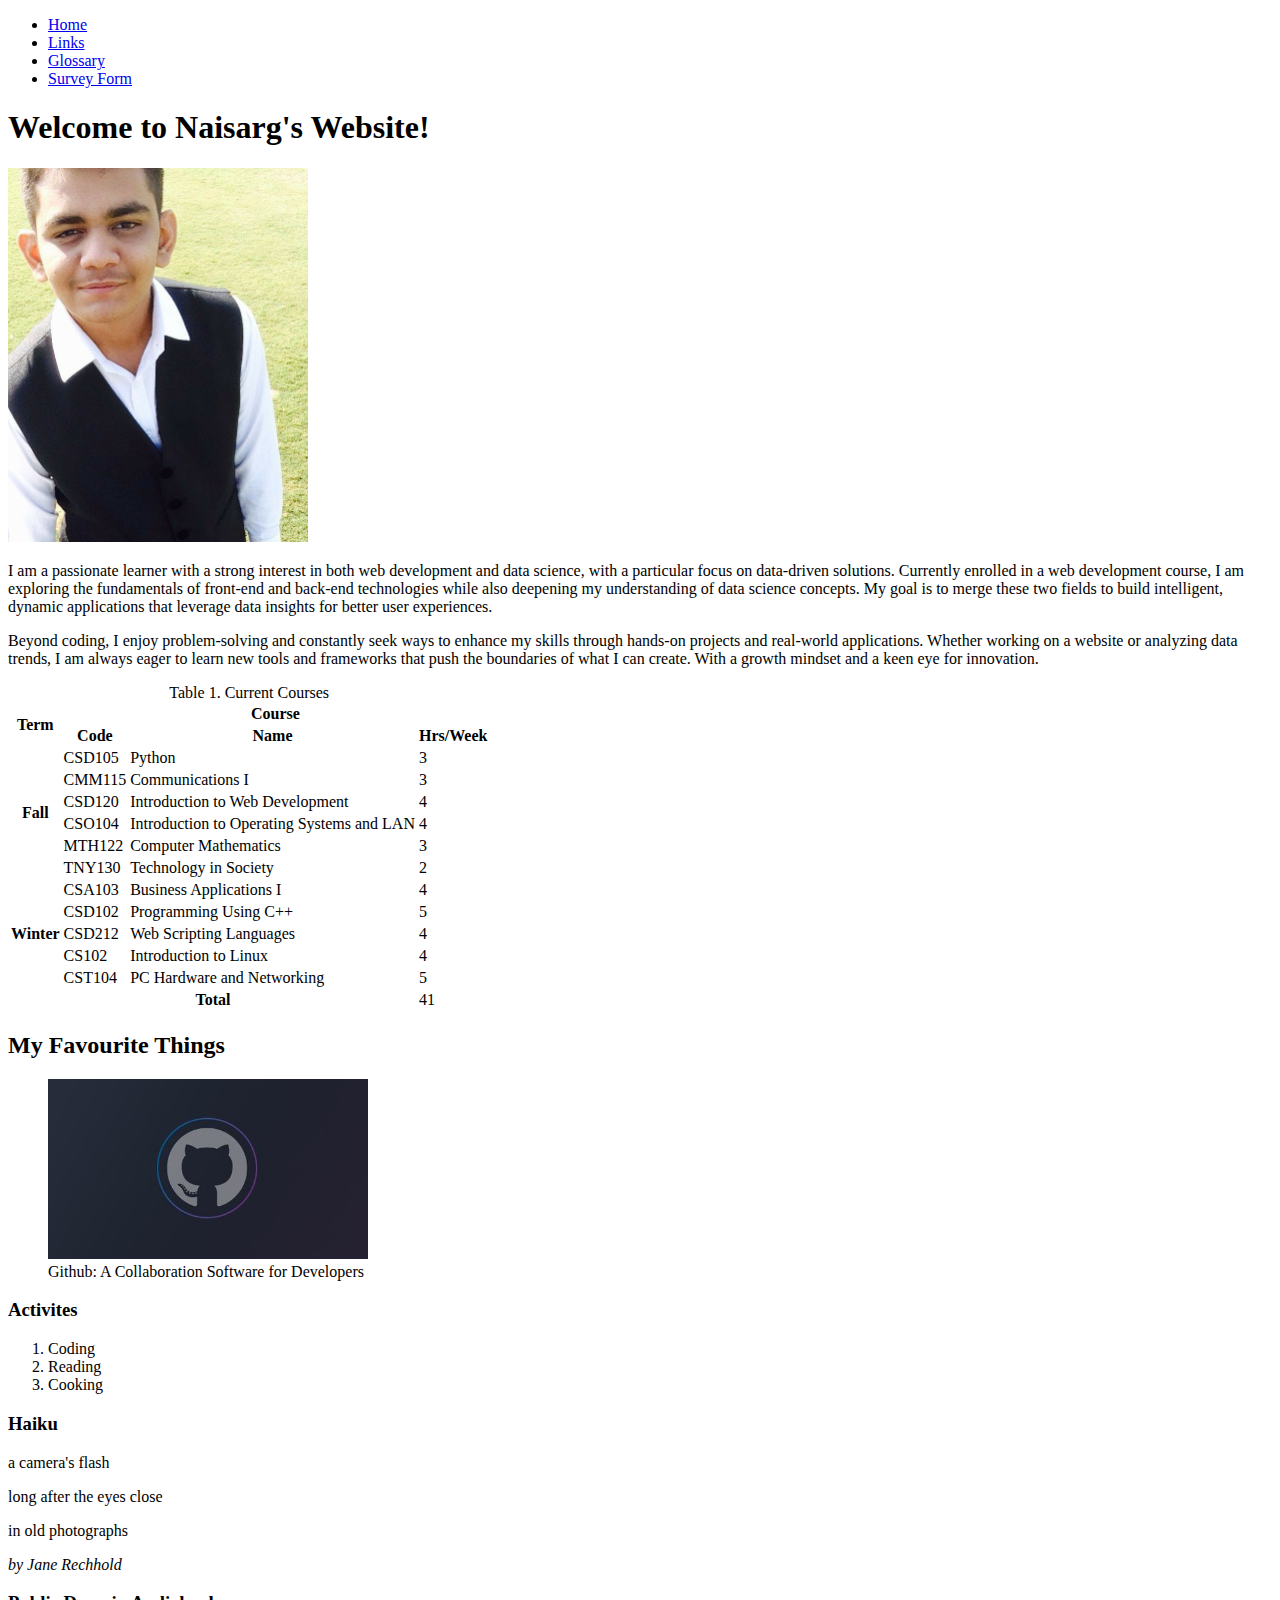
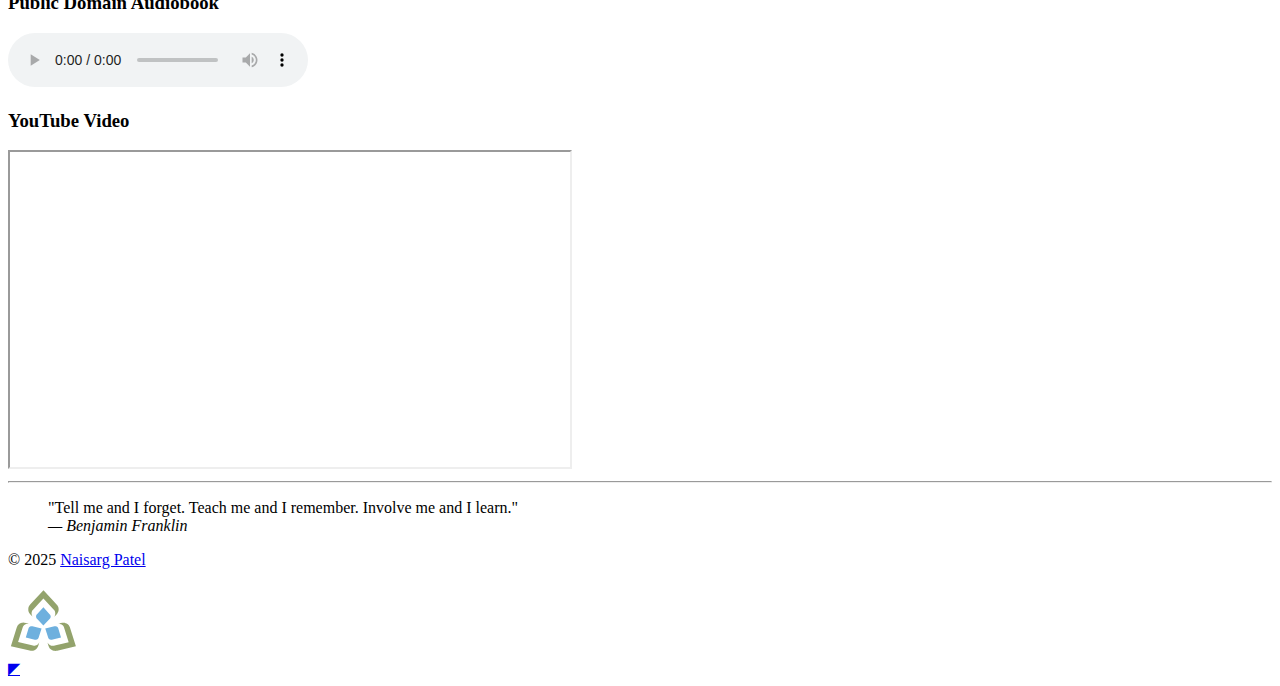
==== site/index.html @ 5c523bcd "Update site/index.html" ====
<!DOCTYPE html>
<html lang="en">

<head>
  <meta charset="UTF-8" />
  <meta name="author" content="Naisarg2024" />
  <meta name="description" content="A portfolio web page created with semantic html" />
  <meta name="viewport" content="width=device-width, initial-scale=1.0" />
  <title>NJP</title>
  <link rel="icon" type="image/x-icon" href="images/favicon.ico" />
</head>

<body>
  <div class="width-wrap">
    <header id="top">
      <nav>
        <ul>
          <li><a href="index.html">Home</a></li>
          <li><a href="links.html">Links</a></li>
          <li><a href="glossary.html">Glossary</a></li>
          <li><a href="survey.html">Survey Form</a></li>
        </ul>
      </nav>
    </header>
    <main>
      <h1>Welcome to Naisarg's Website!</h1>
      <a href="./images/my-picture.jpg" target="_blank">
        <img src="./images/my-thumbnail-150px.jpg" sizes="(max-width:500px) 150px, 300px" srcset="
              ./images/my-thumbnail-150px.jpg 150w,
              ./images/my-thumbnail-300px.jpg 300w
            " alt="My profile picture" />
      </a>
      <p>
        I am a passionate learner with a strong interest in both web
        development and data science, with a particular focus on data-driven
        solutions. Currently enrolled in a web development course, I am
        exploring the fundamentals of front-end and back-end technologies
        while also deepening my understanding of data science concepts. My
        goal is to merge these two fields to build intelligent, dynamic
        applications that leverage data insights for better user experiences.
      </p>

      <p>
        Beyond coding, I enjoy problem-solving and constantly seek ways to
        enhance my skills through hands-on projects and real-world
        applications. Whether working on a website or analyzing data trends, I
        am always eager to learn new tools and frameworks that push the
        boundaries of what I can create. With a growth mindset and a keen eye
        for innovation.
      </p>
      <!-- Lab 4 Table -->
      <div id="making-a-table">
        <table>
          <!-- table caption -->
          <caption>
            Table 1. Current Courses
          </caption>
          <!-- table head section -->
          <thead>
            <tr>
              <th scope="colgroup" rowspan="2">Term</th>
              <th colspan="12">Course</th>
            </tr>
            <tr>
              <th scope="col">Code</th>
              <th scope="col">Name</th>
              <th scope="col">Hrs/Week</th>
            </tr>
          </thead>
          <!-- table body section -->
          <tbody>
            <tr>
              <th scope="rowgroup" rowspan="6">Fall</th>
              <td>CSD105</td>
              <td>Python</td>
              <td>3</td>
            </tr>
            <tr>
              <td>CMM115</td>
              <td>Communications I</td>
              <td>3</td>
            </tr>
            <tr>
              <td>CSD120</td>
              <td>Introduction to Web Development</td>
              <td>4</td>
            </tr>
            <tr>
              <td>CSO104</td>
              <td>Introduction to Operating Systems and LAN</td>
              <td>4</td>
            </tr>
            <tr>
              <td>MTH122</td>
              <td>Computer Mathematics</td>
              <td>3</td>
            </tr>
            <tr>
              <td>TNY130</td>
              <td>Technology in Society</td>
              <td>2</td>
            </tr>
            <!-- winter courses -->
            <tr>
              <th scope="rowgroup" rowspan="5">Winter</th>
              <td>CSA103</td>
              <td>Business Applications I</td>
              <td>4</td>
            </tr>
            <tr>
              <td>CSD102</td>
              <td>Programming Using C++</td>
              <td>5</td>
            </tr>
            <tr>
              <td>CSD212</td>
              <td>Web Scripting Languages</td>
              <td>4</td>
            </tr>
            <tr>
              <td>CS102</td>
              <td>Introduction to Linux</td>
              <td>4</td>
            </tr>
            <tr>
              <td>CST104</td>
              <td>PC Hardware and Networking</td>
              <td>5</td>
            </tr>
          </tbody>
          <!-- table footer section -->
          <tfoot>
            <tr>
              <th scope="row" colspan="3">Total</th>
              <td>41</td>
            </tr>
          </tfoot>
        </table>
      </div>
      <!-- END OF Lab 4 Table -->

      <h2>My Favourite Things</h2>
      <!-- Found me! -->
      <figure>
        <a href="https://github.com/" target="_blank">
          <img src="images/logo.jpg" alt="A logo of Github" height="180" title="visit Github" />
        </a>
        <figcaption>
          Github: A Collaboration Software for Developers
        </figcaption>
      </figure>
      <h3>Activites</h3>
      <ol>
        <li>Coding</li>
        <li>Reading</li>
        <li>Cooking</li>
      </ol>

      <h3>Haiku</h3>
      <p>a camera&apos;s flash</p>
      <p>long after the eyes close</p>
      <p>in old photographs</p>
      <cite> by <span class="author">Jane Rechhold</span> </cite>
      <h3>Public Domain Audiobook</h3>
      <audio controls>
        <source
          src="https://ia801005.us.archive.org/18/items/cb20_old_age_1907_librivox/cb20_old_age_01_various_64kb.mp3"
          type="audio/mpeg" />
        Your browser does not support the audio element.
        <!-- Fallback link -->
        <a href="https://www.archive.org/download/cb20_old_age_1907_librivox/cb20_old_age_1907_librivox_64kb_mp3.zip"
          download>Click here to download the recording</a>
      </audio>
      <h3>YouTube Video</h3>
      <iframe width="560" height="315" src="https://www.youtube.com/embed/GxmfcnU3feo?si=j3ZdFZcp_wH5muQQ"
        title="YouTube video player"
        allow="accelerometer; autoplay; clipboard-write; encrypted-media; gyroscope; picture-in-picture; web-share"
        referrerpolicy="strict-origin-when-cross-origin" allowfullscreen></iframe>
    </main>

    <footer>
      <hr />
      <blockquote>
        &quot;Tell me and I forget. Teach me and I remember. Involve me and I
        learn.&quot;
        <br />
        <cite>
          &mdash; <span class="author">Benjamin Franklin</span>
        </cite>
      </blockquote>
      <p>
        &copy; 2025
        <a href="mailto:naisargjpatel@gmail.com?subject=Message%20from%20CSD112%20Website">Naisarg Patel</a>
      </p>
      <picture>
        <source srcset="./images/sc-logo.svg" type="image/svg+xml" />
        <img src="./images/sc-logo.png" width="70" srcset="./images/sc-logo_105.png 1.5x, ./images/sc-logo_140.png 2x"
          alt="Sault College Logo" />
      </picture>
    </footer>

    <a href="#top" title="Back to top">◤</a>
  </div>
</body>

</html>
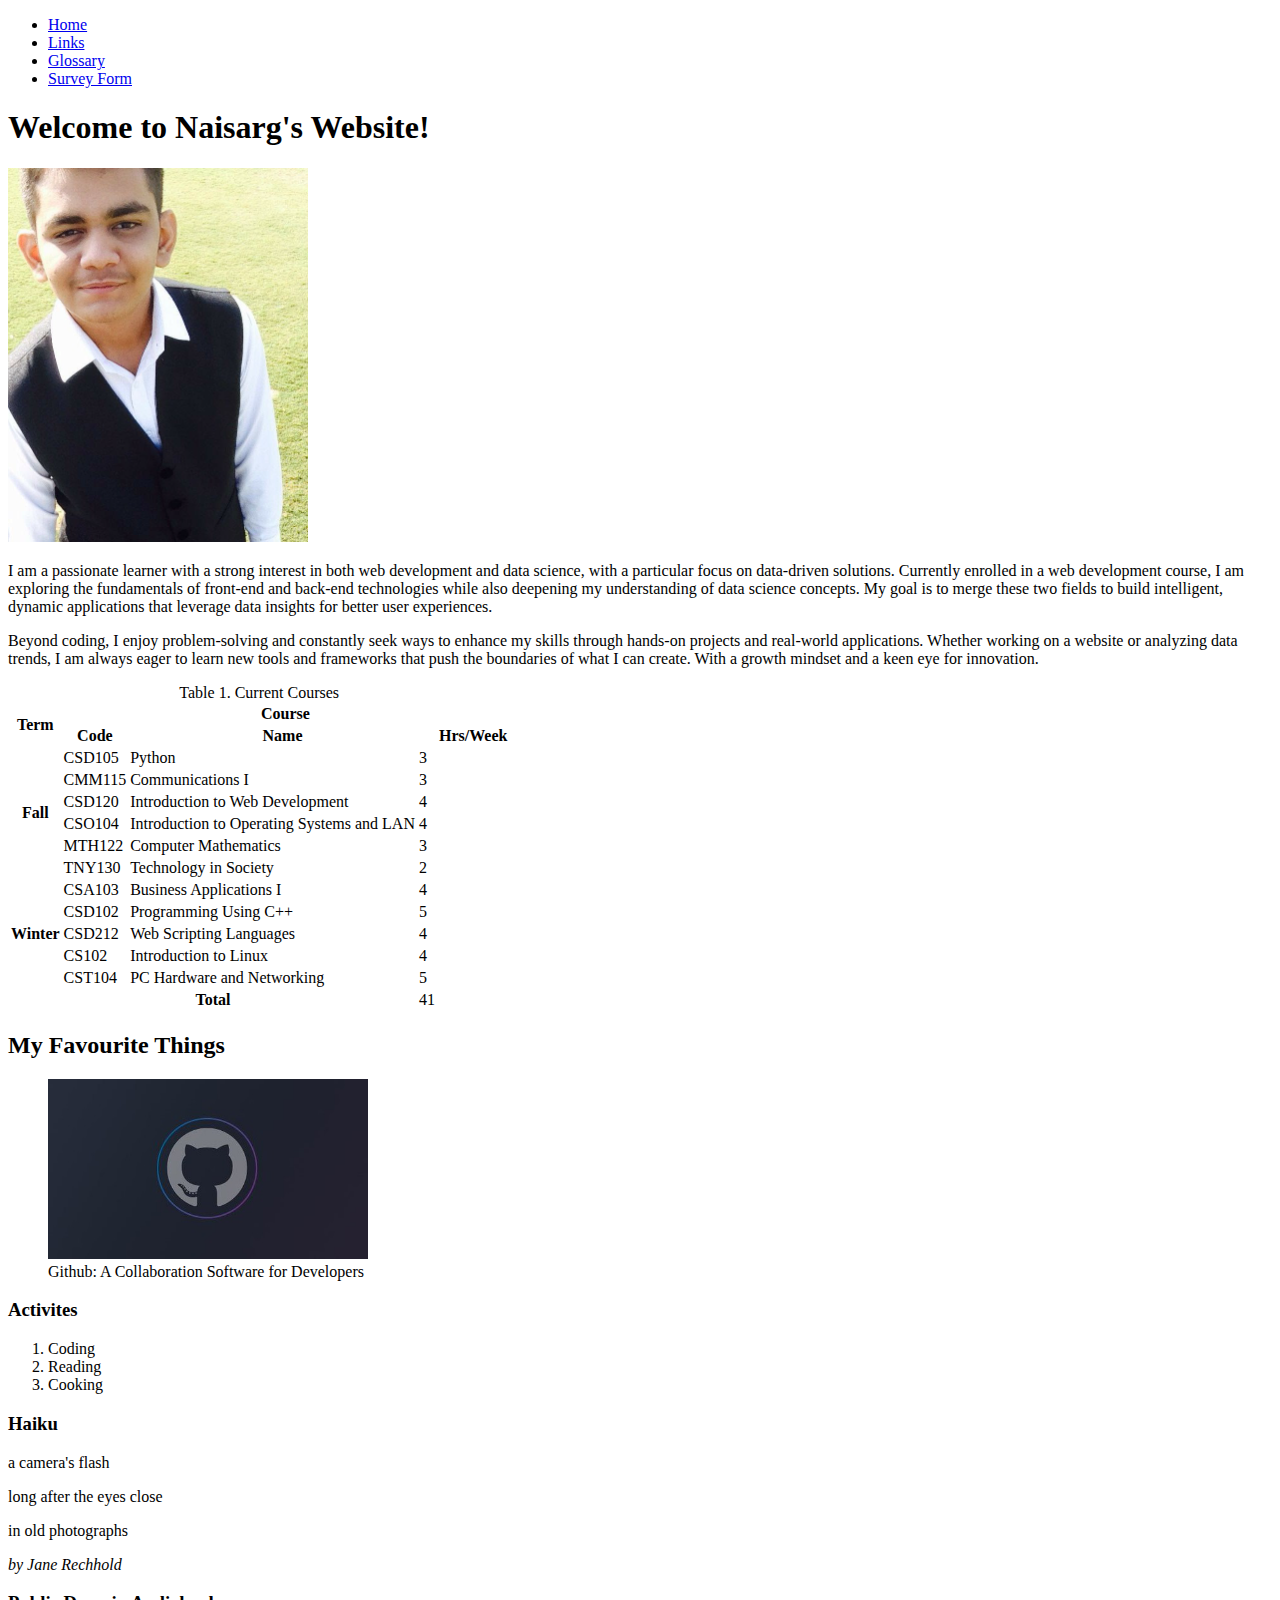
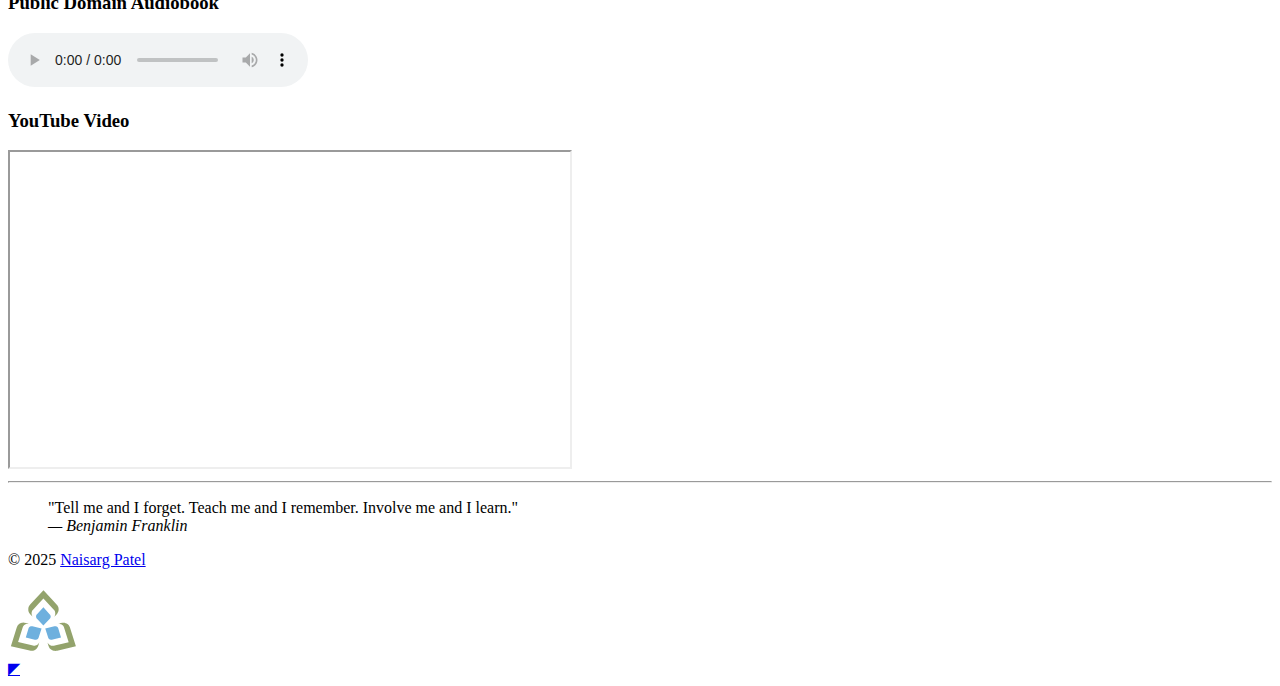
==== commit 6805ced2: "Update site/index.html" ====
--- a/site/index.html
+++ b/site/index.html
@@ -63,7 +63,7 @@
             </tr>
             <tr>
               <th scope="col">Code</th>
-              <th scope="col">Name</th>
+              <th scope="col" colspan="10">Name</th>
               <th scope="col">Hrs/Week</th>
             </tr>
           </thead>
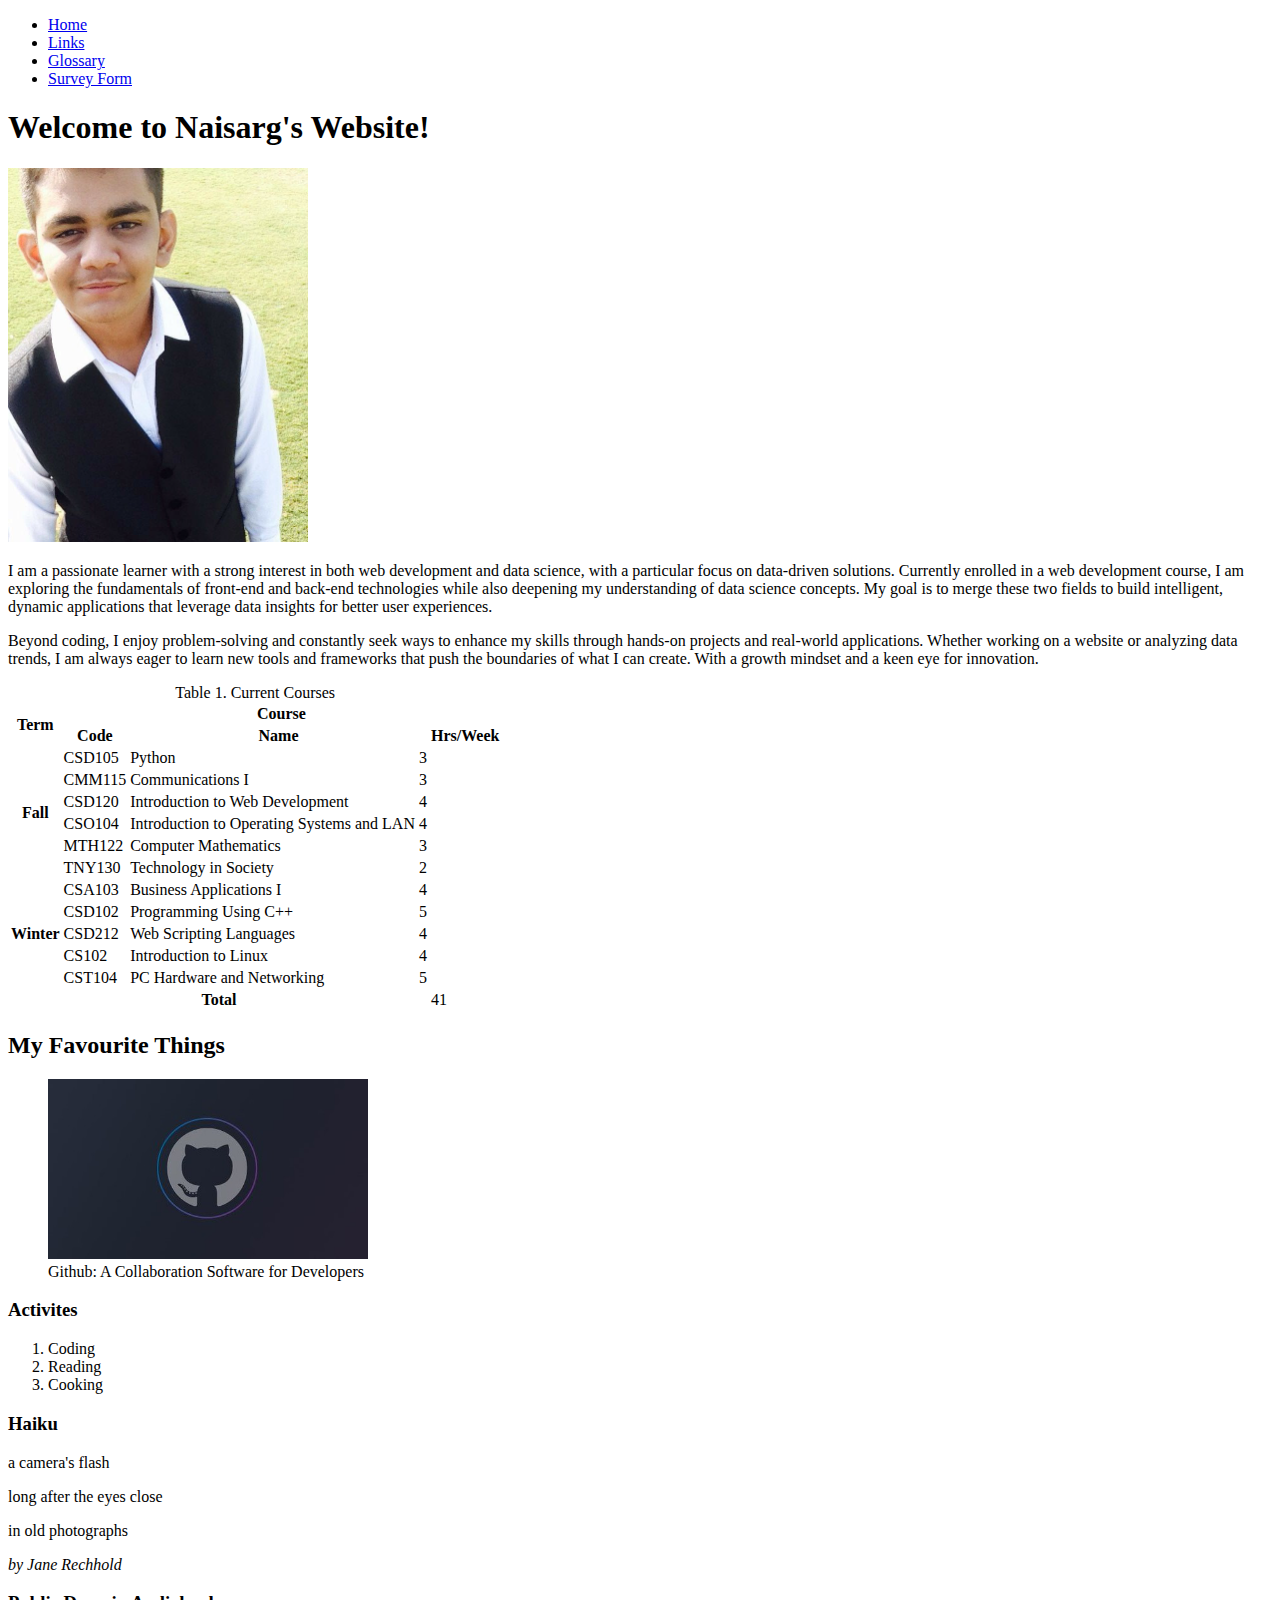
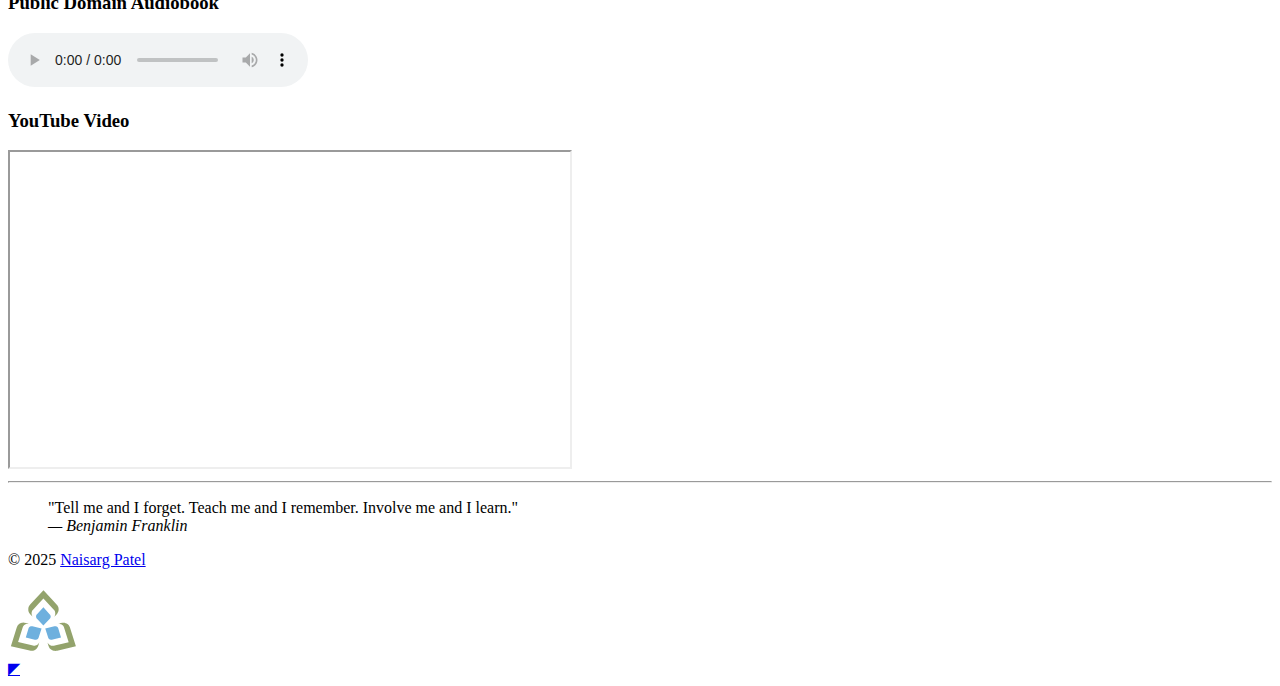
==== commit 5cd469d6: "Update site/index.html" ====
--- a/site/index.html
+++ b/site/index.html
@@ -131,7 +131,7 @@
           <!-- table footer section -->
           <tfoot>
             <tr>
-              <th scope="row" colspan="3">Total</th>
+              <th scope="row" colspan="12">Total</th>
               <td>41</td>
             </tr>
           </tfoot>
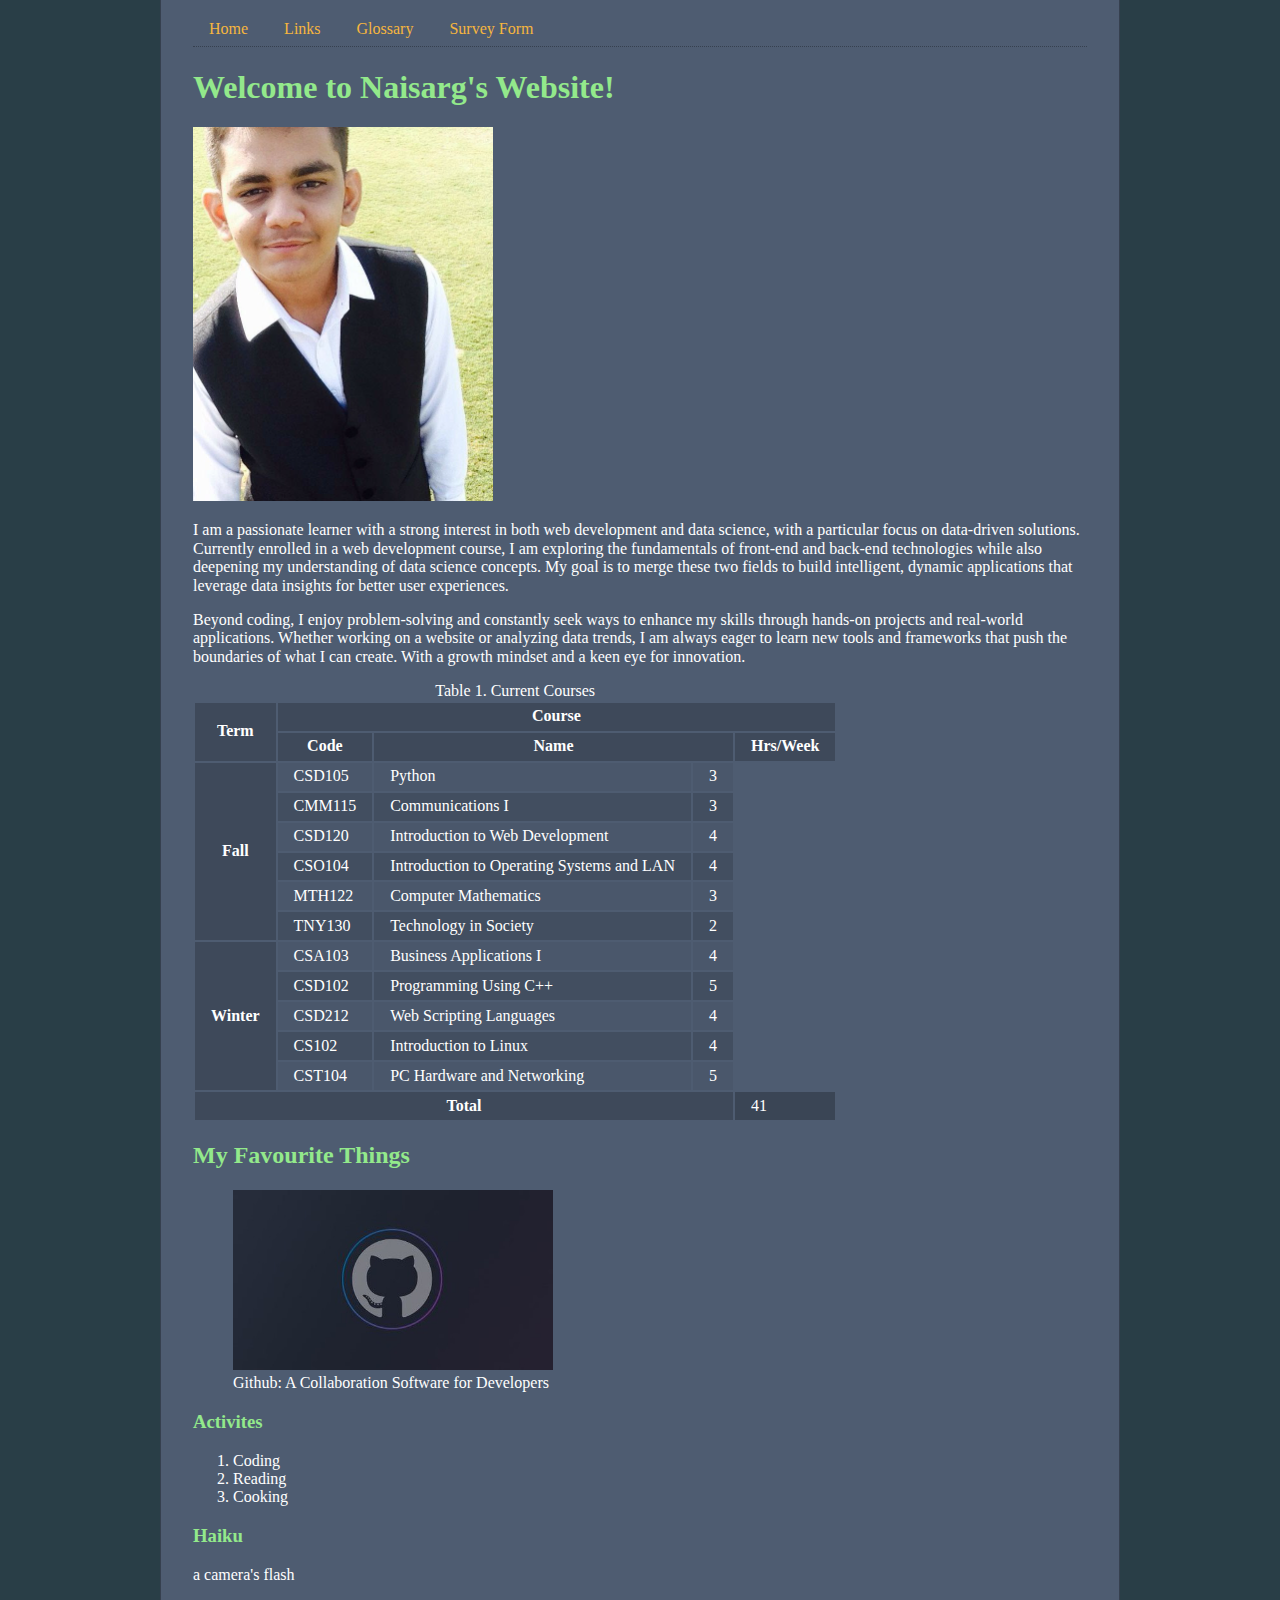
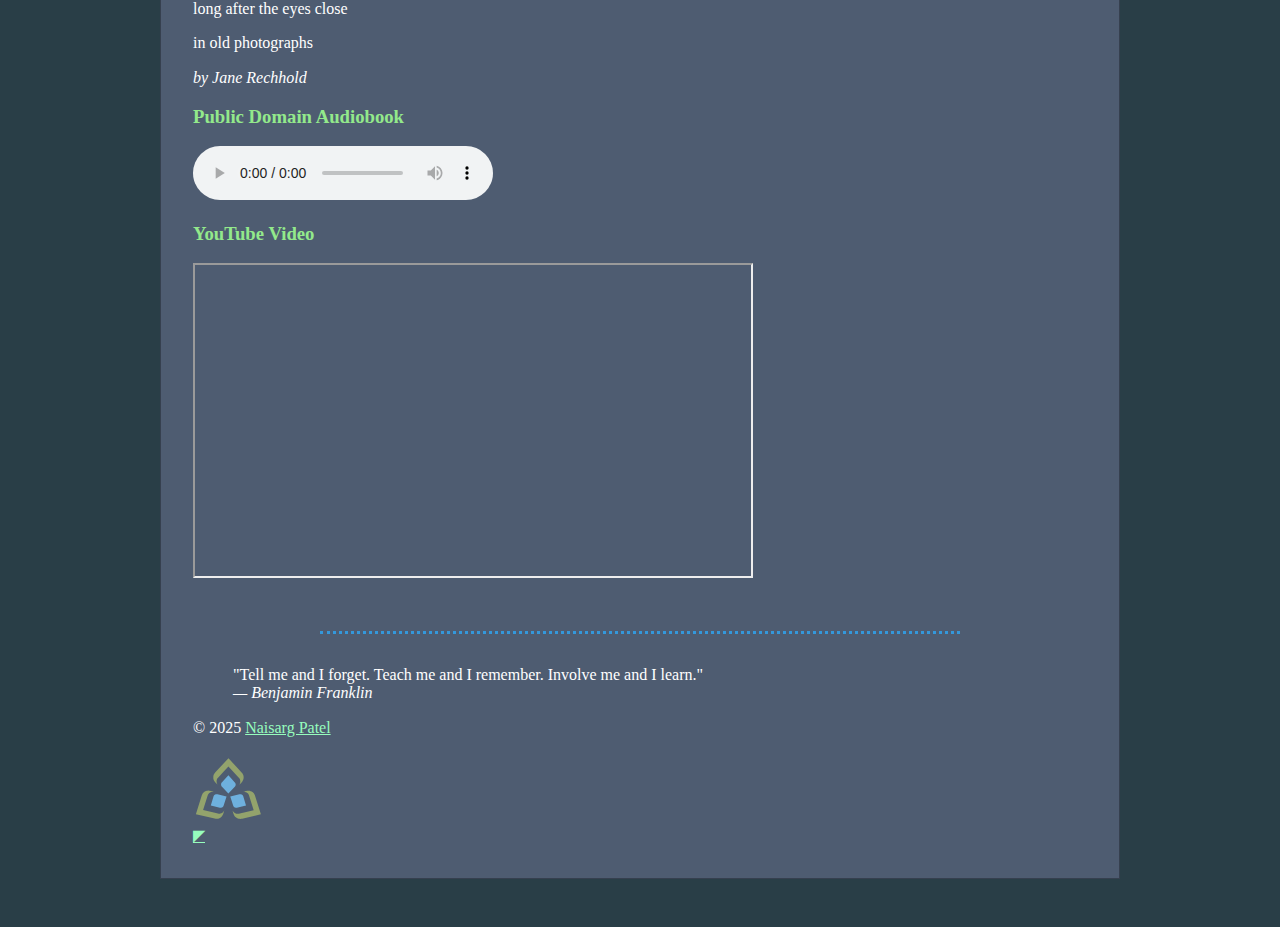
==== commit 7c4569d0: "Merge pull request #5 from Naisarg2024/lab5" ====
--- a/site/index.html
+++ b/site/index.html
@@ -2,12 +2,16 @@
 <html lang="en">
 
 <head>
-  <meta charset="UTF-8" />
-  <meta name="author" content="Naisarg2024" />
-  <meta name="description" content="A portfolio web page created with semantic html" />
-  <meta name="viewport" content="width=device-width, initial-scale=1.0" />
+  <meta charset="UTF-8"/>
+  <meta name="author" content="Naisarg2024"/>
+  <meta name="description" content="A portfolio web page created with semantic html"/>
+  <meta name="viewport" content="width=device-width, initial-scale=1.0"/>
   <title>NJP</title>
-  <link rel="icon" type="image/x-icon" href="images/favicon.ico" />
+  <link rel="icon" type="image/x-icon" href="images/favicon.ico"/>
+  <!-- Stylesheets block -->
+  <link rel="stylesheet" href="./styles/normalize.css"/>
+  <link rel="stylesheet" href="./styles/main.css"/>
+  <!-- End of Stylesheets block -->
 </head>
 
 <body>
@@ -28,7 +32,7 @@
         <img src="./images/my-thumbnail-150px.jpg" sizes="(max-width:500px) 150px, 300px" srcset="
               ./images/my-thumbnail-150px.jpg 150w,
               ./images/my-thumbnail-300px.jpg 300w
-            " alt="My profile picture" />
+            " alt="My profile picture"/>
       </a>
       <p>
         I am a passionate learner with a strong interest in both web
@@ -143,7 +147,7 @@
       <!-- Found me! -->
       <figure>
         <a href="https://github.com/" target="_blank">
-          <img src="images/logo.jpg" alt="A logo of Github" height="180" title="visit Github" />
+          <img src="images/logo.jpg" alt="A logo of Github" height="180" title="visit Github"/>
         </a>
         <figcaption>
           Github: A Collaboration Software for Developers
@@ -165,7 +169,7 @@
       <audio controls>
         <source
           src="https://ia801005.us.archive.org/18/items/cb20_old_age_1907_librivox/cb20_old_age_01_various_64kb.mp3"
-          type="audio/mpeg" />
+          type="audio/mpeg"/>
         Your browser does not support the audio element.
         <!-- Fallback link -->
         <a href="https://www.archive.org/download/cb20_old_age_1907_librivox/cb20_old_age_1907_librivox_64kb_mp3.zip"
@@ -179,23 +183,21 @@
     </main>
 
     <footer>
-      <hr />
+      <hr/>
       <blockquote>
         &quot;Tell me and I forget. Teach me and I remember. Involve me and I
         learn.&quot;
-        <br />
-        <cite>
-          &mdash; <span class="author">Benjamin Franklin</span>
-        </cite>
+        <br/>
+        <cite> &mdash; <span class="author">Benjamin Franklin</span> </cite>
       </blockquote>
       <p>
         &copy; 2025
         <a href="mailto:naisargjpatel@gmail.com?subject=Message%20from%20CSD112%20Website">Naisarg Patel</a>
       </p>
       <picture>
-        <source srcset="./images/sc-logo.svg" type="image/svg+xml" />
+        <source srcset="./images/sc-logo.svg" type="image/svg+xml"/>
         <img src="./images/sc-logo.png" width="70" srcset="./images/sc-logo_105.png 1.5x, ./images/sc-logo_140.png 2x"
-          alt="Sault College Logo" />
+          alt="Sault College Logo"/>
       </picture>
     </footer>
 
--- a/site/styles/main.css
+++ b/site/styles/main.css
@@ -0,0 +1,108 @@
+* {
+    box-sizing: border-box;
+}
+*::selection {
+    background-color: rgba(35, 83, 131, 0.7);
+}
+header {
+    border-top: 4px rgba(0,0,0,0.1);
+    margin-left: -2em;
+    margin-right: -2em; 
+}
+header > nav {
+    border-bottom: 1px dotted rgba(0, 0, 0, 0.3);
+    margin-left: 2em;
+    margin-right: 2em;
+}
+#top ul {
+    margin: 0;
+    padding: 0;
+}
+#top li {
+    display: inline;
+}
+body {
+    color: #ffffff;
+    background-color: #293E47;
+}
+h1, h2, h3 {
+    color: #93e98b;
+}
+#top a {
+    display: inline-block;
+    color: rgb(246, 182, 62);
+    border-top: 4px solid transparent;
+    text-decoration: none;
+    padding-top: 1em;
+    padding-bottom: 0.5em;
+    margin-inline: 1em;
+}
+#top a:hover {
+    border-top: 4px solid rgba(228, 226, 226, 1);
+    border-top-width:50%;
+}
+a {
+    color: rgb(150, 253, 189);
+}
+.width-wrap {
+    max-width: 960px;
+    margin-inline: auto;
+    padding: 0 2em 2em;
+    border-right: 1px solid rgba(0, 0, 0, 0.3);
+    border-bottom: 1px solid rgba(0, 0, 0, 0.3);
+    border-left: 1px solid rgba(0, 0, 0, 0.3);
+    border-top: none;
+    margin-bottom: 3em;
+    background-color: #4E5C71;
+}
+footer hr {
+    width: 50vw;
+    min-width: 300px;
+    max-width: 890px;
+    margin-top: 3em;
+    margin-bottom: 2em;
+    border: none; 
+    border-bottom: 3px dotted #3498db; 
+}
+dt::after {
+    content: ":";
+}
+/* table */
+td, th {
+    padding: 0.3em 1em;
+}
+thead, tfoot, tbody th{
+    background-color: rgba(0, 0, 0, 0.2);
+}
+tbody tr:nth-child(even) td {
+    background-color: rgb(0, 0, 0, 0.15);
+}
+td {
+    background-color:rgb(0, 0, 0, 0.05);
+}
+/* survey form */
+label {
+    display: block;
+}
+input[type="radio"]:checked + label,
+input[type="checkbox"]:checked + label,
+input[type="radio"]:not(:checked) + label,
+input[type="checkbox"]:not(:checked) + label {
+    display: inline; 
+}
+fieldset li {
+    list-style: none;
+}
+[type="submit"] {
+    border: none;
+    padding: 1em 3em;
+    
+    background-color:#ab7b19;
+    background-color: #93e98b;
+    color: rgb(11, 91, 4);
+}
+input:invalid,
+select:invalid,
+textarea:invalid {
+    background-color: #fed1d4;
+}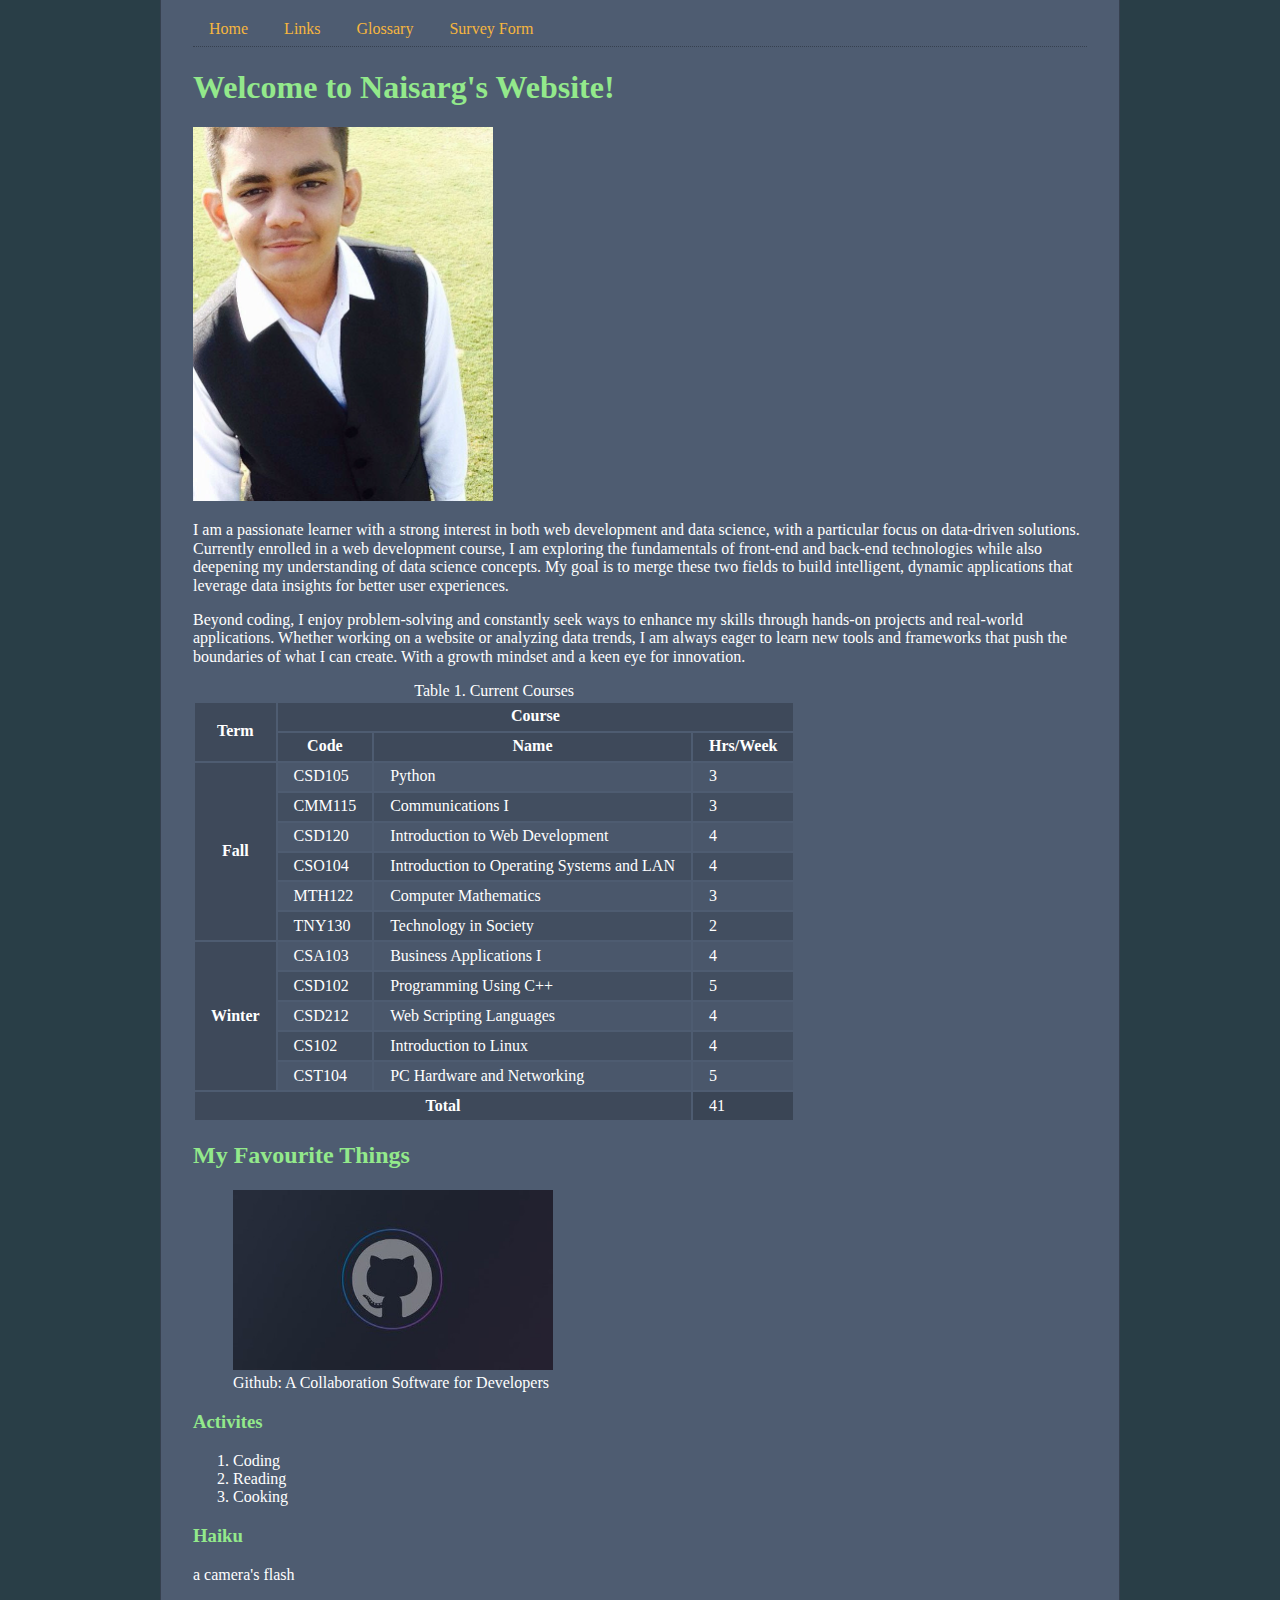
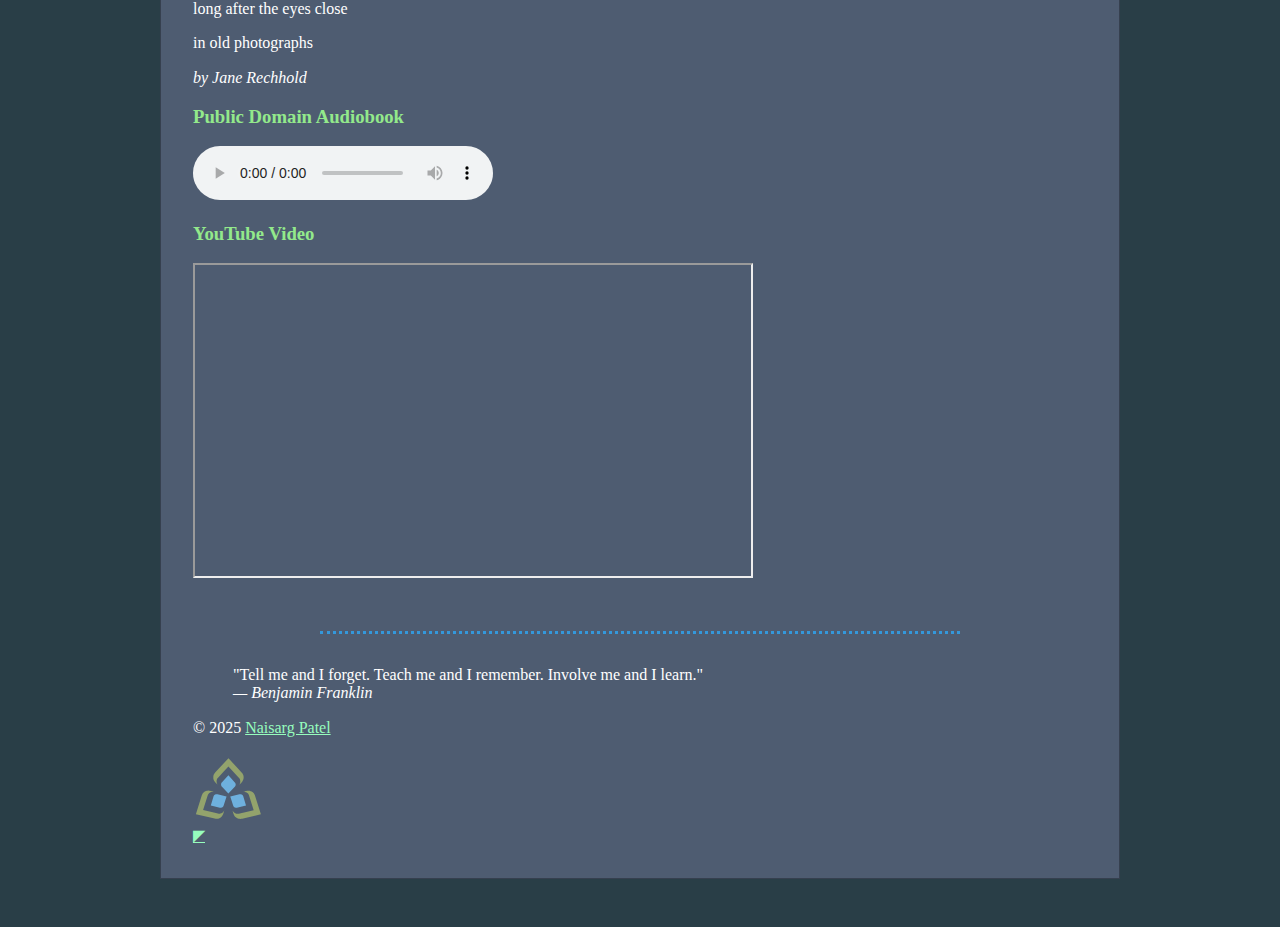
==== commit 8e3d071d: "Fixed table because of unmerged lab3-5 before" ====
--- a/site/index.html
+++ b/site/index.html
@@ -62,12 +62,12 @@
           <!-- table head section -->
           <thead>
             <tr>
-              <th scope="colgroup" rowspan="2">Term</th>
-              <th colspan="12">Course</th>
+              <th scope="col" rowspan="2">Term</th>
+              <th scope="col" colspan="3">Course</th>
             </tr>
             <tr>
               <th scope="col">Code</th>
-              <th scope="col" colspan="10">Name</th>
+              <th scope="col">Name</th>
               <th scope="col">Hrs/Week</th>
             </tr>
           </thead>
@@ -135,7 +135,7 @@
           <!-- table footer section -->
           <tfoot>
             <tr>
-              <th scope="row" colspan="12">Total</th>
+              <th scope="row" colspan="3">Total</th>
               <td>41</td>
             </tr>
           </tfoot>
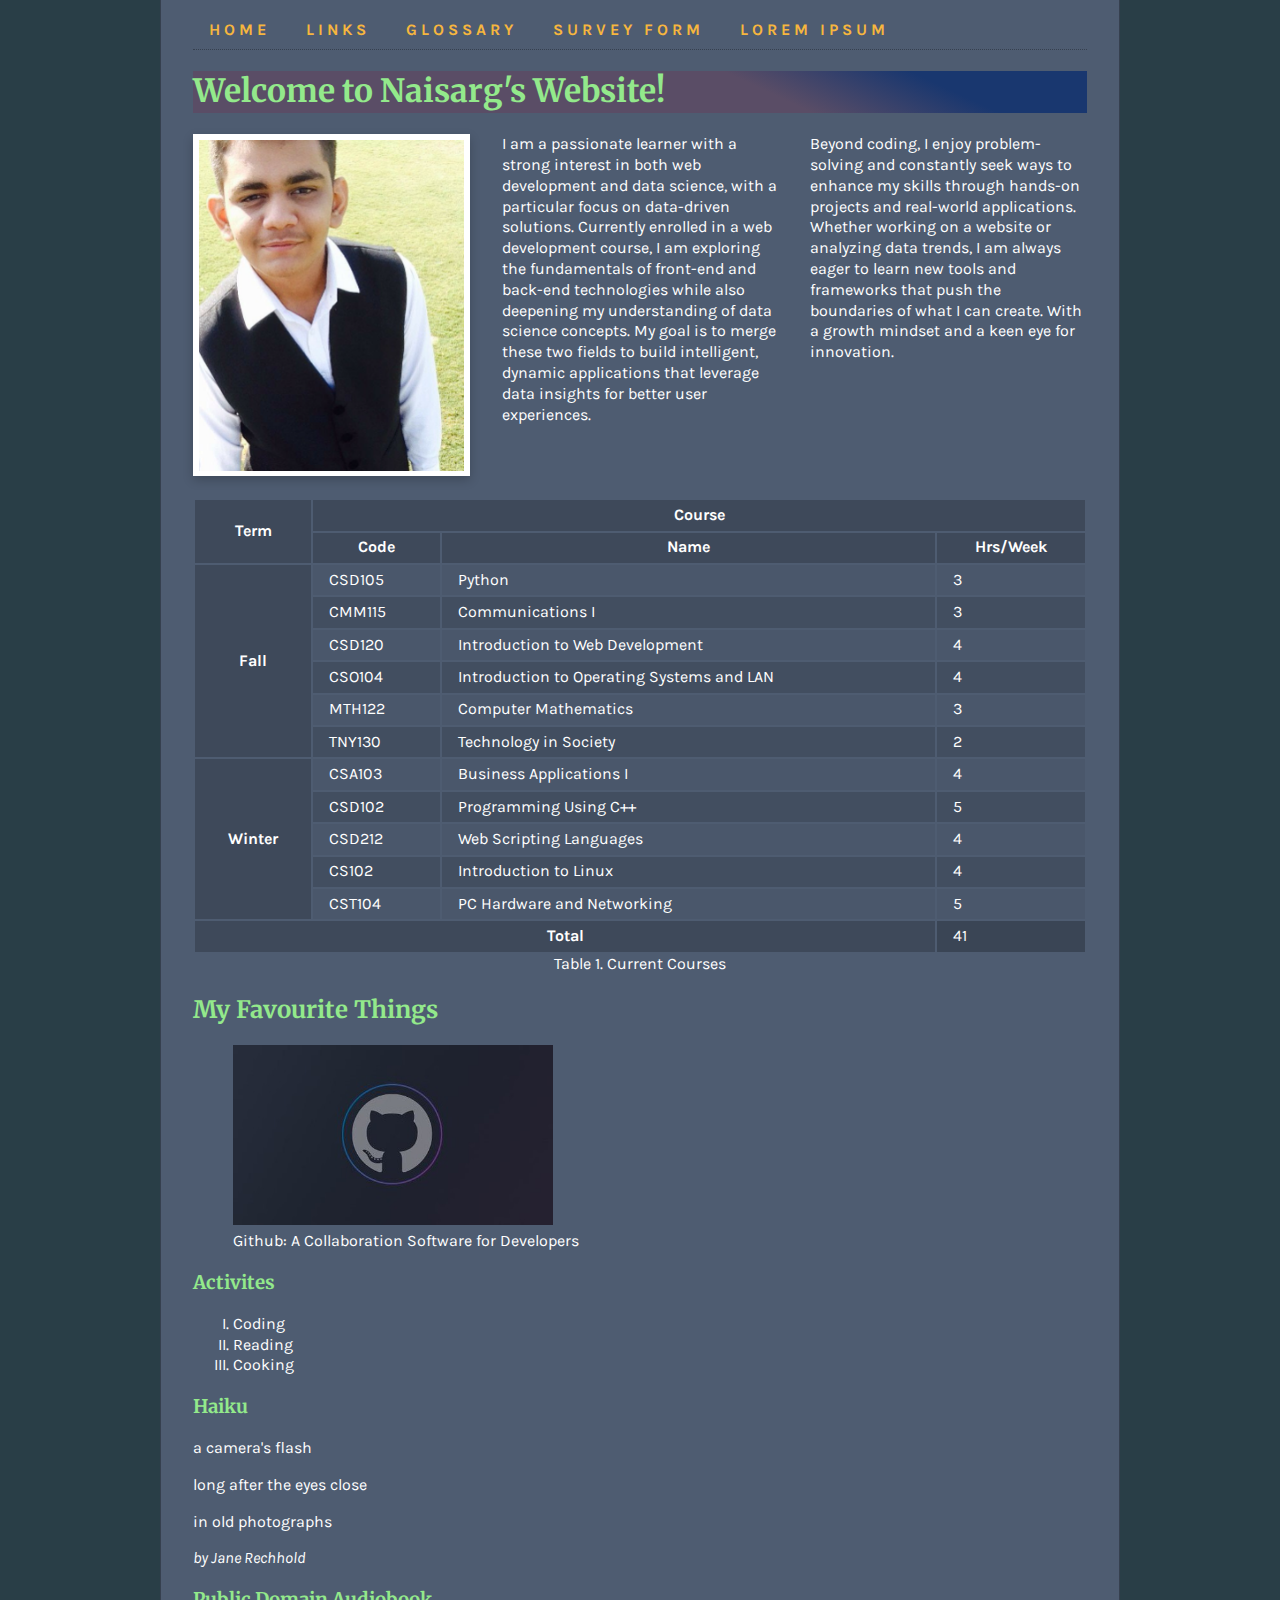
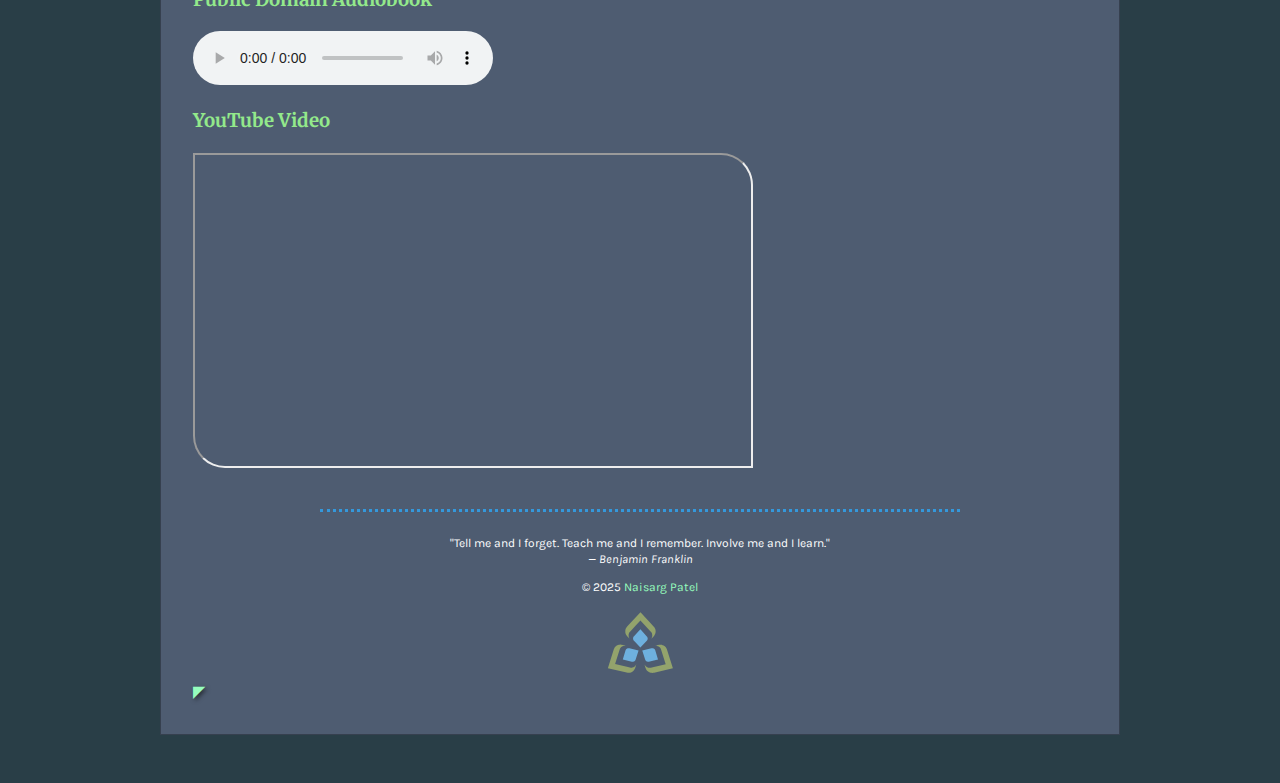
==== commit 1eb0fe3a: "Updated main.css and added lorem.html. Added inline and internal css as required." ====
--- a/site/index.html
+++ b/site/index.html
@@ -2,16 +2,25 @@
 <html lang="en">
 
 <head>
-  <meta charset="UTF-8"/>
-  <meta name="author" content="Naisarg2024"/>
-  <meta name="description" content="A portfolio web page created with semantic html"/>
-  <meta name="viewport" content="width=device-width, initial-scale=1.0"/>
+  <meta charset="UTF-8">
+  <meta name="author" content="Naisarg2024">
+  <meta name="description" content="A portfolio web page created with semantic html">
+  <meta name="viewport" content="width=device-width, initial-scale=1.0">
   <title>NJP</title>
-  <link rel="icon" type="image/x-icon" href="images/favicon.ico"/>
+  <link rel="icon" type="image/x-icon" href="images/favicon.ico">
   <!-- Stylesheets block -->
-  <link rel="stylesheet" href="./styles/normalize.css"/>
-  <link rel="stylesheet" href="./styles/main.css"/>
+  <link rel="stylesheet" href="./styles/normalize.css">
+  <link rel="stylesheet" href="./styles/main.css">
   <!-- End of Stylesheets block -->
+  <!-- font -->
+  <link rel="preconnect" href="https://fonts.googleapis.com">
+  <link rel="preconnect" href="https://fonts.gstatic.com" crossorigin>
+  <link href="https://fonts.googleapis.com/css2?family=Karla:ital,wght@0,200..800;1,200..800&display=swap"
+    rel="stylesheet">
+  <link
+    href="https://fonts.googleapis.com/css2?family=Karla:ital,wght@0,200..800;1,200..800&family=Merriweather:ital,opsz,wght@0,18..144,300..900;1,18..144,300..900&display=swap"
+    rel="stylesheet">
+  <!-- end of font -->
 </head>
 
 <body>
@@ -23,131 +32,133 @@
           <li><a href="links.html">Links</a></li>
           <li><a href="glossary.html">Glossary</a></li>
           <li><a href="survey.html">Survey Form</a></li>
+          <li><a href="lorem.html">Lorem Ipsum</a></li>
         </ul>
       </nav>
     </header>
     <main>
       <h1>Welcome to Naisarg's Website!</h1>
-      <a href="./images/my-picture.jpg" target="_blank">
-        <img src="./images/my-thumbnail-150px.jpg" sizes="(max-width:500px) 150px, 300px" srcset="
+      <div class="bio">
+        <a href="./images/my-picture.jpg" target="_blank">
+          <img src="./images/my-thumbnail-150px.jpg" sizes="(max-width:500px) 150px, 300px" srcset="
               ./images/my-thumbnail-150px.jpg 150w,
               ./images/my-thumbnail-300px.jpg 300w
-            " alt="My profile picture"/>
-      </a>
-      <p>
-        I am a passionate learner with a strong interest in both web
-        development and data science, with a particular focus on data-driven
-        solutions. Currently enrolled in a web development course, I am
-        exploring the fundamentals of front-end and back-end technologies
-        while also deepening my understanding of data science concepts. My
-        goal is to merge these two fields to build intelligent, dynamic
-        applications that leverage data insights for better user experiences.
-      </p>
-
-      <p>
-        Beyond coding, I enjoy problem-solving and constantly seek ways to
-        enhance my skills through hands-on projects and real-world
-        applications. Whether working on a website or analyzing data trends, I
-        am always eager to learn new tools and frameworks that push the
-        boundaries of what I can create. With a growth mindset and a keen eye
-        for innovation.
-      </p>
-      <!-- Lab 4 Table -->
-      <div id="making-a-table">
-        <table>
-          <!-- table caption -->
-          <caption>
-            Table 1. Current Courses
-          </caption>
-          <!-- table head section -->
-          <thead>
-            <tr>
-              <th scope="col" rowspan="2">Term</th>
-              <th scope="col" colspan="3">Course</th>
-            </tr>
-            <tr>
-              <th scope="col">Code</th>
-              <th scope="col">Name</th>
-              <th scope="col">Hrs/Week</th>
-            </tr>
-          </thead>
-          <!-- table body section -->
-          <tbody>
-            <tr>
-              <th scope="rowgroup" rowspan="6">Fall</th>
-              <td>CSD105</td>
-              <td>Python</td>
-              <td>3</td>
-            </tr>
-            <tr>
-              <td>CMM115</td>
-              <td>Communications I</td>
-              <td>3</td>
-            </tr>
-            <tr>
-              <td>CSD120</td>
-              <td>Introduction to Web Development</td>
-              <td>4</td>
-            </tr>
-            <tr>
-              <td>CSO104</td>
-              <td>Introduction to Operating Systems and LAN</td>
-              <td>4</td>
-            </tr>
-            <tr>
-              <td>MTH122</td>
-              <td>Computer Mathematics</td>
-              <td>3</td>
-            </tr>
-            <tr>
-              <td>TNY130</td>
-              <td>Technology in Society</td>
-              <td>2</td>
-            </tr>
-            <!-- winter courses -->
-            <tr>
-              <th scope="rowgroup" rowspan="5">Winter</th>
-              <td>CSA103</td>
-              <td>Business Applications I</td>
-              <td>4</td>
-            </tr>
-            <tr>
-              <td>CSD102</td>
-              <td>Programming Using C++</td>
-              <td>5</td>
-            </tr>
-            <tr>
-              <td>CSD212</td>
-              <td>Web Scripting Languages</td>
-              <td>4</td>
-            </tr>
-            <tr>
-              <td>CS102</td>
-              <td>Introduction to Linux</td>
-              <td>4</td>
-            </tr>
-            <tr>
-              <td>CST104</td>
-              <td>PC Hardware and Networking</td>
-              <td>5</td>
-            </tr>
-          </tbody>
-          <!-- table footer section -->
-          <tfoot>
-            <tr>
-              <th scope="row" colspan="3">Total</th>
-              <td>41</td>
-            </tr>
-          </tfoot>
-        </table>
+            " alt="My profile picture">
+        </a>
+        <p>
+          I am a passionate learner with a strong interest in both web
+          development and data science, with a particular focus on data-driven
+          solutions. Currently enrolled in a web development course, I am
+          exploring the fundamentals of front-end and back-end technologies
+          while also deepening my understanding of data science concepts. My
+          goal is to merge these two fields to build intelligent, dynamic
+          applications that leverage data insights for better user experiences.
+        </p>
+
+        <p>
+          Beyond coding, I enjoy problem-solving and constantly seek ways to
+          enhance my skills through hands-on projects and real-world
+          applications. Whether working on a website or analyzing data trends, I
+          am always eager to learn new tools and frameworks that push the
+          boundaries of what I can create. With a growth mindset and a keen eye
+          for innovation.
+        </p>
+        <!-- Lab 4 Table -->
+        <div id="making-a-table">
+          <table>
+            <!-- table caption -->
+            <caption>
+              Table 1. Current Courses
+            </caption>
+            <!-- table head section -->
+            <thead>
+              <tr>
+                <th scope="col" rowspan="2">Term</th>
+                <th scope="col" colspan="3">Course</th>
+              </tr>
+              <tr>
+                <th scope="col">Code</th>
+                <th scope="col">Name</th>
+                <th scope="col">Hrs/Week</th>
+              </tr>
+            </thead>
+            <!-- table body section -->
+            <tbody>
+              <tr>
+                <th scope="rowgroup" rowspan="6">Fall</th>
+                <td>CSD105</td>
+                <td>Python</td>
+                <td>3</td>
+              </tr>
+              <tr>
+                <td>CMM115</td>
+                <td>Communications I</td>
+                <td>3</td>
+              </tr>
+              <tr>
+                <td>CSD120</td>
+                <td>Introduction to Web Development</td>
+                <td>4</td>
+              </tr>
+              <tr>
+                <td>CSO104</td>
+                <td>Introduction to Operating Systems and LAN</td>
+                <td>4</td>
+              </tr>
+              <tr>
+                <td>MTH122</td>
+                <td>Computer Mathematics</td>
+                <td>3</td>
+              </tr>
+              <tr>
+                <td>TNY130</td>
+                <td>Technology in Society</td>
+                <td>2</td>
+              </tr>
+              <!-- winter courses -->
+              <tr>
+                <th scope="rowgroup" rowspan="5">Winter</th>
+                <td>CSA103</td>
+                <td>Business Applications I</td>
+                <td>4</td>
+              </tr>
+              <tr>
+                <td>CSD102</td>
+                <td>Programming Using C++</td>
+                <td>5</td>
+              </tr>
+              <tr>
+                <td>CSD212</td>
+                <td>Web Scripting Languages</td>
+                <td>4</td>
+              </tr>
+              <tr>
+                <td>CS102</td>
+                <td>Introduction to Linux</td>
+                <td>4</td>
+              </tr>
+              <tr>
+                <td>CST104</td>
+                <td>PC Hardware and Networking</td>
+                <td>5</td>
+              </tr>
+            </tbody>
+            <!-- table footer section -->
+            <tfoot>
+              <tr>
+                <th scope="row" colspan="3">Total</th>
+                <td>41</td>
+              </tr>
+            </tfoot>
+          </table>
+        </div>
+        <!-- END OF Lab 4 Table -->
       </div>
-      <!-- END OF Lab 4 Table -->
-
       <h2>My Favourite Things</h2>
       <!-- Found me! -->
       <figure>
         <a href="https://github.com/" target="_blank">
-          <img src="images/logo.jpg" alt="A logo of Github" height="180" title="visit Github"/>
+          <img src="images/logo.jpg" alt="A logo of Github" height="180" title="visit Github">
         </a>
         <figcaption>
           Github: A Collaboration Software for Developers
@@ -169,7 +180,7 @@
       <audio controls>
         <source
           src="https://ia801005.us.archive.org/18/items/cb20_old_age_1907_librivox/cb20_old_age_01_various_64kb.mp3"
-          type="audio/mpeg"/>
+          type="audio/mpeg">
         Your browser does not support the audio element.
         <!-- Fallback link -->
         <a href="https://www.archive.org/download/cb20_old_age_1907_librivox/cb20_old_age_1907_librivox_64kb_mp3.zip"
@@ -183,11 +194,11 @@
     </main>
 
     <footer>
-      <hr/>
+      <hr>
       <blockquote>
         &quot;Tell me and I forget. Teach me and I remember. Involve me and I
         learn.&quot;
-        <br/>
+        <br>
         <cite> &mdash; <span class="author">Benjamin Franklin</span> </cite>
       </blockquote>
       <p>
@@ -195,9 +206,9 @@
         <a href="mailto:naisargjpatel@gmail.com?subject=Message%20from%20CSD112%20Website">Naisarg Patel</a>
       </p>
       <picture>
-        <source srcset="./images/sc-logo.svg" type="image/svg+xml"/>
+        <source srcset="./images/sc-logo.svg" type="image/svg+xml">
         <img src="./images/sc-logo.png" width="70" srcset="./images/sc-logo_105.png 1.5x, ./images/sc-logo_140.png 2x"
-          alt="Sault College Logo"/>
+          alt="Sault College Logo">
       </picture>
     </footer>
 
--- a/site/styles/main.css
+++ b/site/styles/main.css
@@ -1,9 +1,13 @@
+/* general */
 * {
     box-sizing: border-box;
 }
 *::selection {
     background-color: rgba(35, 83, 131, 0.7);
 }
+/* end: general block */
+
+/* header */
 header {
     border-top: 4px rgba(0,0,0,0.1);
     margin-left: -2em;
@@ -20,13 +24,42 @@
 }
 #top li {
     display: inline;
+    text-decoration: none;
 }
+/* end: header block */
+
+/* body */
 body {
     color: #ffffff;
     background-color: #293E47;
+    line-height: 1.3;
+    font-family: "karla", sans-serif;
 }
 h1, h2, h3 {
     color: #93e98b;
+    font-family: "Merriweather", serif;
+}
+h1 {
+    background: rgb(25,55,111);
+    background: linear-gradient(205deg, rgba(25,55,111,1) 18%, rgba(90,77,102,1) 37%);
+}
+.bio {
+    columns: 3; 
+    column-gap: 2em;
+}
+.bio img {
+       max-width: 100%;
+        height: auto;
+        padding: 2%;
+        background-color: white;
+        box-shadow: 0 4px 10px rgba(0, 0, 0, 0.2);
+ }
+a {
+    color: rgb(150, 253, 189);
+    text-decoration: none;
+}
+a:hover {
+    text-decoration: underline;
 }
 #top a {
     display: inline-block;
@@ -36,14 +69,17 @@
     padding-top: 1em;
     padding-bottom: 0.5em;
     margin-inline: 1em;
+
+    font-weight: bold;
+    text-transform: uppercase;
+    letter-spacing: 4px;
+    text-shadow: #3498db;
 }
 #top a:hover {
     border-top: 4px solid rgba(228, 226, 226, 1);
     border-top-width:50%;
 }
-a {
-    color: rgb(150, 253, 189);
-}
+
 .width-wrap {
     max-width: 960px;
     margin-inline: auto;
@@ -55,6 +91,23 @@
     margin-bottom: 3em;
     background-color: #4E5C71;
 }
+iframe {
+    border-top-right-radius: 2em;
+    border-bottom-left-radius: 2em;
+}
+ol {
+    list-style-type: upper-roman;
+}
+dt::after {
+    content: ":";
+}
+/* end: body block */
+
+/* footer */
+footer {
+    font-size: 75%;
+    text-align: center;
+}
 footer hr {
     width: 50vw;
     min-width: 300px;
@@ -64,10 +117,26 @@
     border: none; 
     border-bottom: 3px dotted #3498db; 
 }
-dt::after {
-    content: ":";
+/* end: footer block */
+
+/* back-to-top link */
+a[href="#top"] {
+    text-shadow: 2px 2px 4px rgba(0, 0, 0, 0.5);
 }
+a[href="#top"]:hover {
+    text-decoration: none;
+}
+/* End: back-to-top link */
+
 /* table */
+table {
+    width: 100%;
+    column-span: all;
+    margin-top: 1em;
+}
+caption {
+    caption-side: bottom;
+}
 td, th {
     padding: 0.3em 1em;
 }
@@ -79,7 +148,10 @@
 }
 td {
     background-color:rgb(0, 0, 0, 0.05);
+    border-collapse: collapse;
 }
+/* end: table block */
+
 /* survey form */
 label {
     display: block;
@@ -93,6 +165,12 @@
 fieldset li {
     list-style: none;
 }
+
+form fieldset ul {
+    padding: 0;
+    list-style-type: none;
+}
+
 [type="submit"] {
     border: none;
     padding: 1em 3em;
@@ -105,4 +183,5 @@
 select:invalid,
 textarea:invalid {
     background-color: #fed1d4;
-}+}
+/* end: survey form block */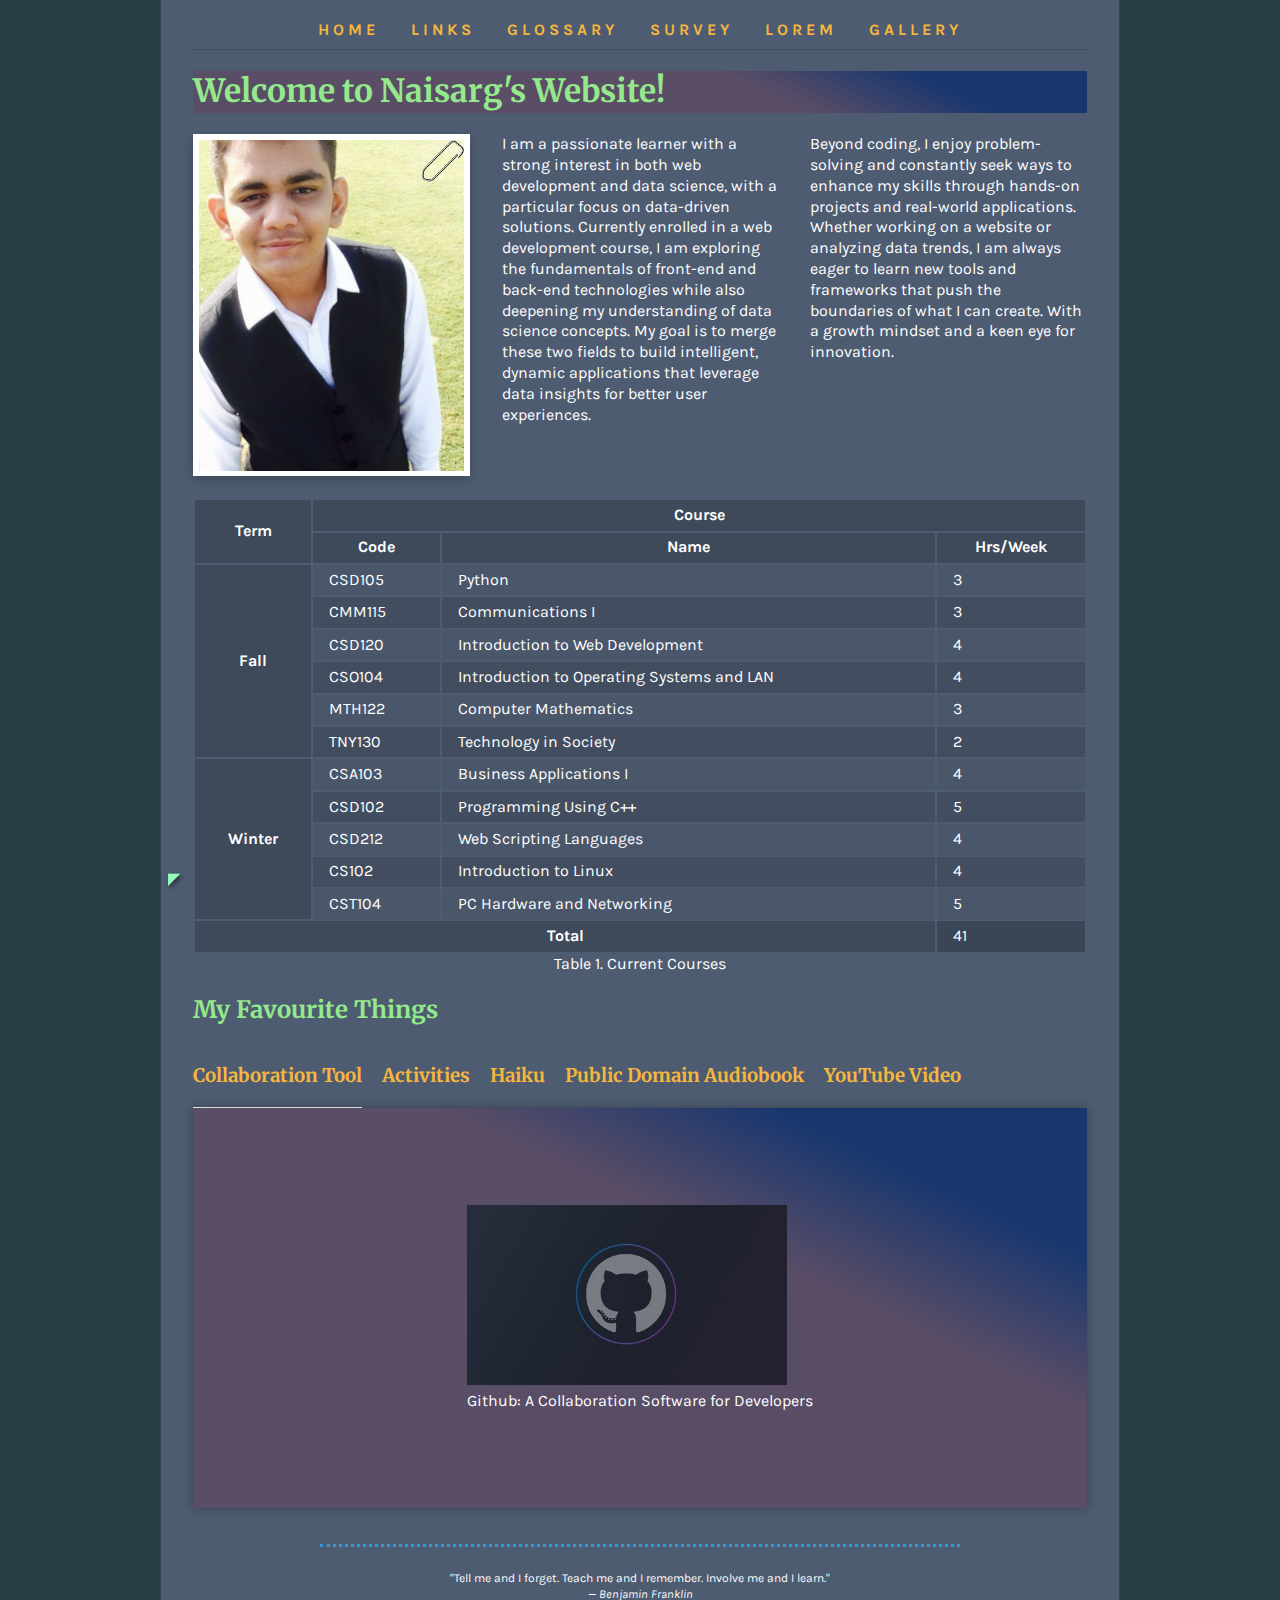
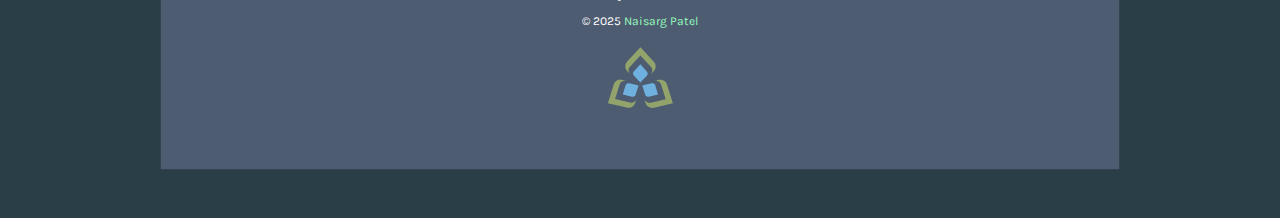
==== commit 9c869688: "Updated main.css, added gallery.html and its links in every html" ====
--- a/site/index.html
+++ b/site/index.html
@@ -31,8 +31,9 @@
           <li><a href="index.html">Home</a></li>
           <li><a href="links.html">Links</a></li>
           <li><a href="glossary.html">Glossary</a></li>
-          <li><a href="survey.html">Survey Form</a></li>
-          <li><a href="lorem.html">Lorem Ipsum</a></li>
+          <li><a href="survey.html">Survey</a></li>
+          <li><a href="lorem.html">Lorem</a></li>
+          <li><a href="gallery.html">Gallery</a></li>
         </ul>
       </nav>
     </header>
@@ -44,6 +45,7 @@
               ./images/my-thumbnail-150px.jpg 150w,
               ./images/my-thumbnail-300px.jpg 300w
             " alt="My profile picture">
+          <img src="./images/paperclip.png" alt="paperclip" class="paperclip">
         </a>
         <p>
           I am a passionate learner with a strong interest in both web
@@ -156,41 +158,68 @@
       </div>
       <h2>My Favourite Things</h2>
       <!-- Found me! -->
-      <figure>
-        <a href="https://github.com/" target="_blank">
-          <img src="images/logo.jpg" alt="A logo of Github" height="180" title="visit Github">
-        </a>
-        <figcaption>
-          Github: A Collaboration Software for Developers
-        </figcaption>
-      </figure>
-      <h3>Activites</h3>
-      <ol>
-        <li>Coding</li>
-        <li>Reading</li>
-        <li>Cooking</li>
-      </ol>
-
-      <h3>Haiku</h3>
-      <p>a camera&apos;s flash</p>
-      <p>long after the eyes close</p>
-      <p>in old photographs</p>
-      <cite> by <span class="author">Jane Rechhold</span> </cite>
-      <h3>Public Domain Audiobook</h3>
-      <audio controls>
-        <source
-          src="https://ia801005.us.archive.org/18/items/cb20_old_age_1907_librivox/cb20_old_age_01_various_64kb.mp3"
-          type="audio/mpeg">
-        Your browser does not support the audio element.
-        <!-- Fallback link -->
-        <a href="https://www.archive.org/download/cb20_old_age_1907_librivox/cb20_old_age_1907_librivox_64kb_mp3.zip"
-          download>Click here to download the recording</a>
-      </audio>
-      <h3>YouTube Video</h3>
-      <iframe width="560" height="315" src="https://www.youtube.com/embed/GxmfcnU3feo?si=j3ZdFZcp_wH5muQQ"
-        title="YouTube video player"
-        allow="accelerometer; autoplay; clipboard-write; encrypted-media; gyroscope; picture-in-picture; web-share"
-        referrerpolicy="strict-origin-when-cross-origin" allowfullscreen></iframe>
+      <div class="favourites">
+        <input type="radio" name="favourites-tab" id="tab1" checked>
+        <label for="tab1">
+          <h3>Collaboration Tool</h3>
+        </label>
+        <div>
+          <figure>
+            <a href="https://github.com/" target="_blank">
+              <img src="images/logo.jpg" alt="A logo of Github" height="180" title="visit Github">
+            </a>
+            <figcaption>
+              Github: A Collaboration Software for Developers
+            </figcaption>
+          </figure>
+        </div>
+        <input type="radio" name="favourites-tab" id="tab2">
+        <label for="tab2">
+          <h3>Activities</h3>
+        </label>
+        <div>
+          <ol>
+            <li>Coding</li>
+            <li>Reading</li>
+            <li>Cooking</li>
+          </ol>
+        </div>
+        <input type="radio" name="favourites-tab" id="tab3">
+        <label for="tab3">
+          <h3>Haiku</h3>
+        </label>
+        <div>
+          <p>a camera&apos;s flash</p>
+          <p>long after the eyes close</p>
+          <p>in old photographs</p>
+          <cite> by <span class="author">Jane Rechhold</span> </cite>
+        </div>
+        <input type="radio" name="favourites-tab" id="tab4">
+        <label for="tab4">
+          <h3>Public Domain Audiobook</h3>
+        </label>
+        <div>
+          <audio controls>
+            <source
+              src="https://ia801005.us.archive.org/18/items/cb20_old_age_1907_librivox/cb20_old_age_01_various_64kb.mp3"
+              type="audio/mpeg">
+            Your browser does not support the audio element.
+            <!-- Fallback link -->
+            <a href="https://www.archive.org/download/cb20_old_age_1907_librivox/cb20_old_age_1907_librivox_64kb_mp3.zip"
+              download>Click here to download the recording</a>
+          </audio>
+        </div>
+        <input type="radio" name="favourites-tab" id="tab5">
+        <label for="tab5">
+          <h3>YouTube Video</h3>
+        </label>
+        <div>
+          <iframe width="560" height="315" src="https://www.youtube.com/embed/GxmfcnU3feo?si=j3ZdFZcp_wH5muQQ"
+            title="YouTube video player"
+            allow="accelerometer; autoplay; clipboard-write; encrypted-media; gyroscope; picture-in-picture; web-share"
+            referrerpolicy="strict-origin-when-cross-origin" allowfullscreen></iframe>
+        </div>
+      </div>
     </main>
 
     <footer>
@@ -212,7 +241,7 @@
       </picture>
     </footer>
 
-    <a href="#top" title="Back to top">◤</a>
+    <a href="#top" class="back-to-top" title="Back to top">◤</a>
   </div>
 </body>
 
--- a/site/styles/main.css
+++ b/site/styles/main.css
@@ -21,9 +21,11 @@
 #top ul {
     margin: 0;
     padding: 0;
+    list-style-type: none;
+    display: flex;
+    justify-content: center;
 }
 #top li {
-    display: inline;
     text-decoration: none;
 }
 /* end: header block */
@@ -42,6 +44,9 @@
 h1 {
     background: rgb(25,55,111);
     background: linear-gradient(205deg, rgba(25,55,111,1) 18%, rgba(90,77,102,1) 37%);
+}
+h3 {
+    color: rgb(246, 182, 62);
 }
 .bio {
     columns: 3; 
@@ -103,6 +108,85 @@
 }
 /* end: body block */
 
+/* favourites */
+.favourites {
+    display: flex;
+    flex-wrap: wrap;
+}
+.favourites label {
+    order: -1;
+    margin-right: 20px;
+    cursor: pointer;
+    font-family: sans-serif;
+    transition: all 0.3s ease;
+}
+.favourites label+div{
+    background: rgb(25,55,111);
+    background: linear-gradient(205deg, rgba(25,55,111,1) 18%, rgba(90,77,102,1) 37%);
+    box-shadow: 0 0 10px rgba(0, 0, 0, 0.3);
+    display: none;
+    width: 100%;
+    align-items: center;
+    justify-content: center;
+}
+.favourites input[type="radio"]:checked + label {
+    border-bottom: 1px solid #ffffff;
+  }
+
+.favourites input:checked + label + div{
+    width: 100%;
+    height: 400px;
+    display: flex;
+    flex-direction: column;
+    align-items: center;
+    justify-content: center;
+}
+.favourites input[type="radio"] {
+    display: none;
+  }
+/* end: favourites */
+
+/* gallery */
+.gallery {
+    display: grid;
+    gap: 10px;
+    grid-template-columns: repeat(4, 1fr);
+}
+.gallery img {
+    max-width: 100%;
+    display: block;
+
+    width: 100%;
+    height: 100%;
+    object-fit: cover;
+}
+.gallery a.row-span-2 {
+    grid-row: span 2;
+}
+.gallery a.col-span-2 {
+    grid-column: span 2;
+}
+.gallery a:hover {
+    transform: scale(1.1);
+    transition: transform 0.3s ease;
+}
+/* end: gallery */
+
+/* paperclip */
+img.paperclip {
+    background: none;
+    box-shadow: none;
+    width: 20%;
+    position: absolute;
+    top: 0;
+    right: 0;
+}
+.bio a {
+    display: block;
+    position: relative; 
+  }
+/* end: paperclip */
+
 /* footer */
 footer {
     font-size: 75%;
@@ -120,11 +204,17 @@
 /* end: footer block */
 
 /* back-to-top link */
-a[href="#top"] {
+.back-to-top {
     text-shadow: 2px 2px 4px rgba(0, 0, 0, 0.5);
-}
-a[href="#top"]:hover {
-    text-decoration: none;
+    margin-left: -25px;
+    position: sticky;
+    bottom: 10px;
+    display: inline-block;
+    transition: transform 0.3s ease;
+}
+.back-to-top:hover {
+    text-decoration: none;
+    transform: rotate(45deg);
 }
 /* End: back-to-top link */
 
